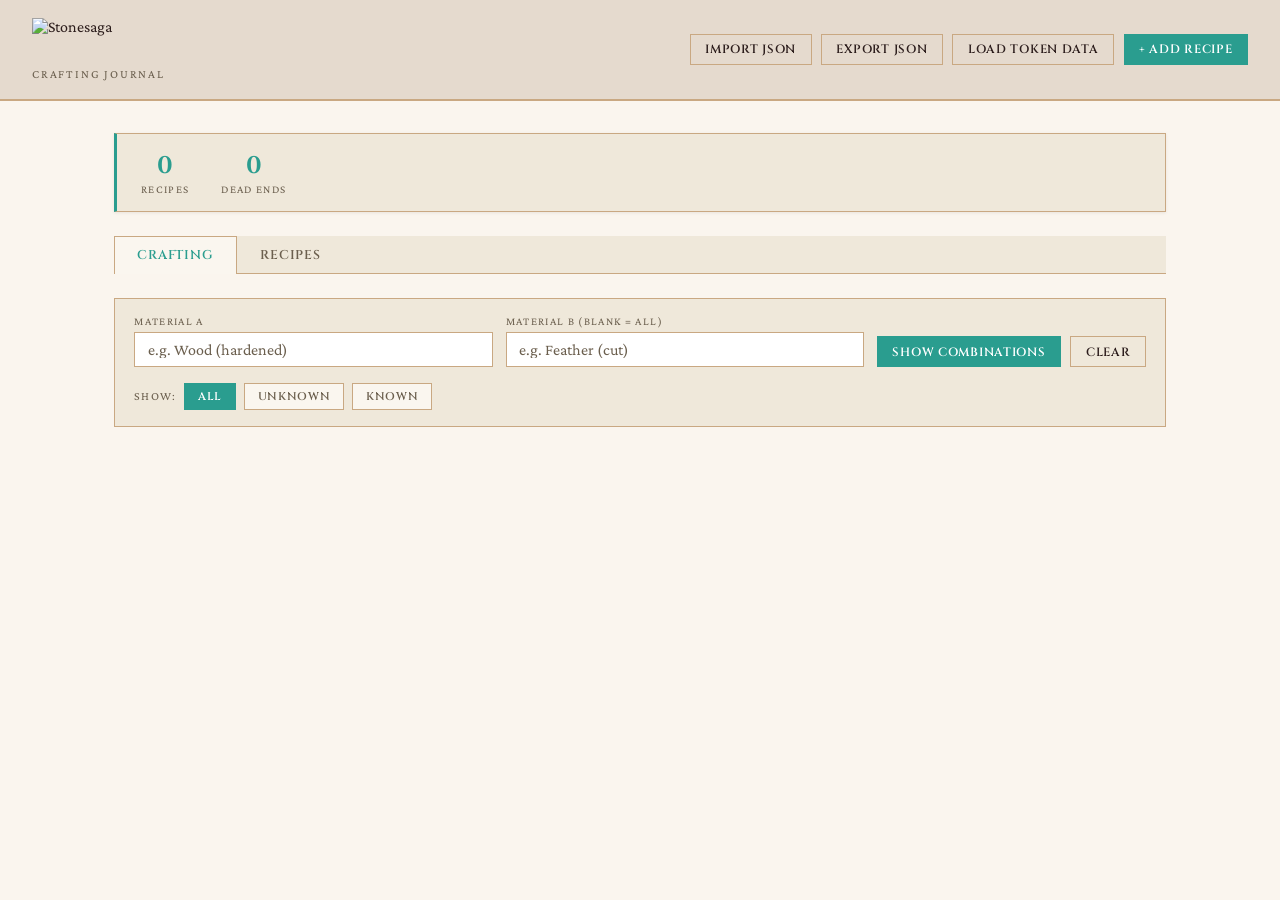
==== index.html @ 8492a9c6 "removed space in "Stone Saga"" ====
<!DOCTYPE html>
<html lang="en">
<head>
<meta charset="UTF-8">
<meta name="viewport" content="width=device-width, initial-scale=1.0">
<title>Stonesaga — Crafting Journal</title>
<link rel="stylesheet" href="styles.css">
</head>
<body>

<header>
  <div>
    <img src="assets/images/Stonesaga.webp" alt="Stonesaga" class="header-logo">
    <div class="subtitle">Crafting Journal</div>
  </div>
  <div class="header-actions">
    <button class="btn" onclick="triggerImport()">Import JSON</button>
    <button class="btn" onclick="exportData()">Export JSON</button>
    <button class="btn" onclick="triggerImportTokens()" title="Load token pip data JSON">Load Token Data</button>
    <button class="btn btn-primary" onclick="openModal()">+ Add Recipe</button>
    <input type="file" id="import-file" accept=".json" onchange="importData(event)">
    <input type="file" id="import-tokens-file" accept=".json" onchange="importTokenData(event)">
  </div>
</header>

<main>
  <div class="stats-bar">
    <div class="stat"><div class="stat-value" id="stat-total">0</div><div class="stat-label">Recipes</div></div>
    <div class="stat"><div class="stat-value" id="stat-nothing">0</div><div class="stat-label">Dead ends</div></div>
  </div>

  <div class="tabs">
    <button class="tab-btn active" onclick="switchTab('explorer',this)">Crafting</button>
    <button class="tab-btn" onclick="switchTab('journal',this)">Recipes</button>
  </div>

  <!-- JOURNAL -->
  <div class="tab-panel" id="tab-journal">
    <div class="controls">
      <input class="search-box" type="text" placeholder="Search by item name, code…" oninput="renderJournal()" id="search">
      <button class="btn btn-danger" onclick="clearAllConfirm()" id="clear-btn" style="display:none">Clear All</button>
    </div>
    <div class="controls" style="margin-bottom:1.5rem">
      <div class="mat-filter-wrap" id="mat-filter-wrap">
        <div id="mat-filter-tags"></div>
        <input class="mat-filter-input" id="mat-filter-input" placeholder="Filter by material…" autocomplete="off"
          oninput="onMatFilterInput()" onkeydown="onMatFilterKey(event)">
        <div class="mat-autocomplete hidden" id="mat-autocomplete"></div>
      </div>
      <label class="filter-mode-toggle">
        <input type="checkbox" id="filter-mode-and" onchange="renderJournal()"> Match ALL materials
      </label>
    </div>
    <div class="recipe-grid" id="recipe-grid"></div>
  </div>

  <!-- EXPLORER -->
  <div class="tab-panel active" id="tab-explorer">
    <div id="token-data-notice"></div>
    <div class="explorer-controls">
    <div class="explorer-top">
      <div class="explorer-mat-col">
        <label>Material A</label>
        <div class="ac-wrap">
          <input class="form-control" id="ex-mat1" placeholder="e.g. Wood (hardened)" autocomplete="off"
            oninput="exAcShow('ex-mat1','ex-ac1')" onkeydown="exAcKey(event,'ex-mat1','ex-ac1')"
            onfocus="exAcShow('ex-mat1','ex-ac1')">
          <div class="mat-autocomplete hidden" id="ex-ac1"></div>
        </div>
      </div>
      <div class="explorer-mat-col">
        <label>Material B <span style="font-size:.7rem;color:var(--flint)">(blank = all)</span></label>
        <div class="ac-wrap">
          <input class="form-control" id="ex-mat2" placeholder="e.g. Feather (cut)" autocomplete="off"
            oninput="exAcShow('ex-mat2','ex-ac2')" onkeydown="exAcKey(event,'ex-mat2','ex-ac2')"
            onfocus="exAcShow('ex-mat2','ex-ac2')">
          <div class="mat-autocomplete hidden" id="ex-ac2"></div>
        </div>
      </div>
      <div>
        <button class="btn btn-primary" onclick="renderExplorer()">Show Combinations</button>
        <button class="btn" onclick="clearExplorer()" style="margin-left:.4rem">Clear</button>
      </div>
    </div>
    <div class="explorer-filter-bar">
      <span class="explorer-filter-label">Show:</span>
      <button class="explorer-filter-btn active" data-filter="all"     onclick="setExplorerFilter('all',this)">All</button>
      <button class="explorer-filter-btn"         data-filter="unknown" onclick="setExplorerFilter('unknown',this)">Unknown</button>
      <button class="explorer-filter-btn"         data-filter="known"   onclick="setExplorerFilter('known',this)">Known</button>
    </div>
    </div>
    <div id="explorer-output"></div>
  </div>
</main>

<!-- RECIPE MODAL -->
<div class="modal-overlay hidden" id="modal-overlay" onclick="outsideClose(event,'modal-overlay')">
  <div class="modal">
    <h2 id="modal-title">Record Recipe</h2>
    <div class="form-row">
      <div class="form-group">
        <label>Item Name *</label>
        <input class="form-control" id="f-name" placeholder="e.g. Riverstone Adze">
      </div>
      <div class="form-group" style="max-width:110px">
        <label>Item # (Card) *</label>
        <input class="form-control" id="f-item-num" placeholder="e.g. IT13">
      </div>
    </div>
    <div class="form-group">
      <label>Crafting Codes — all codes shown on this item card back</label>
      <div class="code-list" id="f-code-list"></div>
      <div class="add-code-row">
        <input class="form-control" id="new-code-input" autocomplete="off"
          placeholder="e.g. B2132, R4210"
          onkeydown="if(event.key==='Enter'){event.preventDefault();addCodes();}">
        <button class="btn" onclick="addCodes()" style="white-space:nowrap">+ Add</button>
      </div>
      <div class="hint">B=Blue, R=Red, Y=Yellow, P=Purple, G=Grey followed by 4 digits. Separate multiple codes with commas or spaces.</div>
    </div>
    <div class="form-group">
      <label>Material*</label>
      <div class="form-row">
        <div class="form-group ac-wrap">
          <input class="form-control" id="f-mat1-name" placeholder="e.g. Riverstone (flaked)" autocomplete="off"
            oninput="fmAcShow('f-mat1-name','fac1')"
            onkeydown="fmAcKey(event,'f-mat1-name','fac1')"
            onfocus="fmAcShow('f-mat1-name','fac1')">
          <div class="mat-autocomplete hidden" id="fac1"></div>
        </div>
      </div>
    </div>
    <div class="form-group">
      <label>Material*</label>
      <div class="form-row">
        <div class="form-group ac-wrap">
          <input class="form-control" id="f-mat2-name" placeholder="e.g. Feather" autocomplete="off"
            oninput="fmAcShow('f-mat2-name','fac2')"
            onkeydown="fmAcKey(event,'f-mat2-name','fac2')"
            onfocus="fmAcShow('f-mat2-name','fac2')">
          <div class="mat-autocomplete hidden" id="fac2"></div>
        </div>
      </div>
    </div>
    <div class="form-group">
      <label>Notes</label>
      <textarea class="form-control" id="f-notes" rows="2" placeholder="Orientation hints, technologies granted…"></textarea>
    </div>
    <div class="modal-actions">
      <button class="btn" onclick="closeModal()">Cancel</button>
      <button class="btn btn-primary" onclick="saveRecipe()">Save Recipe</button>
    </div>
  </div>
</div>

<!-- STATUS MODAL -->
<div class="modal-overlay hidden" id="status-overlay" onclick="outsideClose(event,'status-overlay')">
  <div class="modal" style="max-width:460px">
    <h2 id="sm-title">Mark Tried — Nothing</h2>
    <div id="sm-body" style="margin-bottom:1rem;color:var(--flint);font-size:.9rem"></div>
    <div id="sm-code-entry">
      <div class="form-group">
        <label>Code tried</label>
        <input class="form-control" id="sm-code-input" autocomplete="off"
          placeholder="e.g. B2132"
          style="max-width:180px"
          onkeydown="if(event.key==='Enter') setCodeStatus('nothing')">
        <div class="hint">B=Blue, R=Red, Y=Yellow, P=Purple, G=Grey followed by 4 digits.</div>
      </div>
      <div id="sm-existing" style="margin-top:.6rem"></div>
    </div>
    <div style="display:flex;gap:.7rem;flex-wrap:wrap;margin-top:1rem">
      <button class="btn btn-primary" onclick="setCodeStatus('nothing')">Save</button>
      <button class="btn" onclick="closeStatusModal()">Cancel</button>
    </div>
  </div>
</div>

<!-- PICK RECIPE MODAL -->
<div class="modal-overlay hidden" id="pick-overlay" onclick="outsideClose(event,'pick-overlay')">
  <div class="modal" style="max-width:420px">
    <h2 id="pick-title">Add to existing recipe?</h2>
    <p id="pick-body" style="margin-bottom:1rem;color:var(--flint);font-size:.9rem"></p>
    <div id="pick-list" style="display:flex;flex-direction:column;gap:.5rem;margin-bottom:1.2rem"></div>
    <div style="display:flex;gap:.7rem;flex-wrap:wrap">
      <button class="btn btn-primary" onclick="pickNew()">Create new recipe</button>
      <button class="btn" onclick="closePick()">Cancel</button>
    </div>
  </div>
</div>

<!-- IMPORT MODAL -->
<div class="modal-overlay hidden" id="import-overlay" onclick="outsideClose(event,'import-overlay')">
  <div class="modal" style="max-width:480px">
    <h2>Load JSON</h2>
    <div id="im-summary" style="margin-bottom:1.2rem;font-size:.9rem;line-height:1.7;color:var(--chalk)"></div>
    <div id="im-current" style="margin-bottom:1rem;font-size:.82rem;color:var(--flint)"></div>
    <div id="im-conflicts" style="margin-bottom:1.2rem"></div>
    <div style="display:flex;gap:.7rem;flex-wrap:wrap">
      <button class="btn btn-primary" onclick="doImport('merge')">Merge</button>
      <button class="btn btn-danger" onclick="doImport('overwrite')">Overwrite</button>
      <button class="btn" onclick="closeImportModal()">Cancel</button>
    </div>
    <div style="margin-top:.9rem;font-size:.78rem;color:var(--flint)">
      <strong style="color:var(--chalk)">Merge</strong> — incoming recipes are added; existing ones with the same ID are updated. Dead-end codes are combined.<br>
      <strong style="color:var(--chalk)">Overwrite</strong> — replaces all current recipes and dead-end codes with the file contents.
    </div>
  </div>
</div>

<script src="app.js"></script>
</body>
</html>
---- styles.css ----
@import url('https://fonts.googleapis.com/css2?family=Cinzel:wght@400;600;700&family=Crimson+Pro:ital,wght@0,300;0,400;0,600;1,300;1,400&display=swap');
:root {
  --stone:#e5dace; --ash:#efe8da; --cave:#faf6ef; --smoke:#c9a882;
  --chalk:#2c1d1c; --ochre:#2a9d8f; --flint:#6b5f4e; --parchment:#1a1210;
  --pip-blue:#4a90c4; --pip-red:#c04a4a; --pip-yellow:#c4a43a;
  --pip-purple:#7a5a94; --pip-grey:#888080;
  --cat-animal:#8a6040; --cat-plant:#4a7450; --cat-mineral:#5a5050; --cat-rare:#8a8070;
  --base-font-size:16px; /* ← change this to scale the whole UI */
}
*{box-sizing:border-box;margin:0;padding:0;}
body{background:var(--cave) url('assets/images/cave.webp') center/cover fixed;color:var(--chalk);font-family:'Crimson Pro',Georgia,serif;font-size:var(--base-font-size);min-height:100vh;}
body::before{content:'';position:fixed;inset:0;background:rgba(250,246,239,.6);pointer-events:none;z-index:0;}

header{background:var(--stone);border-bottom:2px solid var(--smoke);padding:1.1rem 2rem;display:flex;align-items:center;justify-content:space-between;position:sticky;top:0;z-index:100;}
header h1{font-family:'Cinzel',serif;font-size:1.4rem;font-weight:700;color:var(--ochre);letter-spacing:.08em;}
.header-logo{height:3rem;width:auto;display:block;}
header .subtitle{font-size:.75rem;color:var(--flint);letter-spacing:.15em;text-transform:uppercase;margin-top:.1rem;}
.header-actions{display:flex;gap:.6rem;align-items:center;flex-wrap:wrap;}

.btn{font-family:'Cinzel',serif;font-size:.75rem;font-weight:600;letter-spacing:.06em;padding:.4rem .9rem;border:1px solid var(--smoke);background:transparent;color:var(--chalk);cursor:pointer;transition:all .15s;text-transform:uppercase;}
.btn:hover{border-color:var(--ochre);color:var(--ochre);}
.btn-primary{background:var(--ochre);border-color:var(--ochre);color:#fff;}
.btn-primary:hover{background:#239086;border-color:#239086;color:#fff;}
.btn-danger{border-color:var(--pip-red);color:var(--pip-red);}
.btn-danger:hover{background:var(--pip-red);color:white;}
.btn-sm{font-size:.65rem;padding:.25rem .6rem;}

.tabs{display:flex;border-bottom:1px solid var(--smoke);margin-bottom:1.5rem;background:var(--ash);}
.tab-btn{font-family:'Cinzel',serif;font-size:.8rem;font-weight:600;letter-spacing:.06em;padding:.6rem 1.4rem;border:1px solid transparent;border-bottom:none;background:transparent;color:var(--flint);cursor:pointer;text-transform:uppercase;transition:all .15s;margin-bottom:-1px;}
.tab-btn:hover{color:var(--chalk);}
.tab-btn.active{background:var(--cave);border-color:var(--smoke);border-bottom-color:var(--cave);color:var(--ochre);}
.tab-panel{display:none;}
.tab-panel.active{display:block;}

main{position:relative;z-index:1;max-width:1100px;margin:0 auto;padding:2rem 1.5rem;}

.stats-bar{display:flex;gap:2rem;margin-bottom:1.5rem;padding:1rem 1.5rem;background:var(--ash);border:1px solid var(--smoke);border-left:3px solid var(--ochre);flex-wrap:wrap;box-shadow:0 1px 3px rgba(44,29,28,.08);}
.stat{text-align:center;}
.stat-value{font-family:'Cinzel',serif;font-size:1.5rem;font-weight:700;color:var(--ochre);}
.stat-label{font-size:.7rem;letter-spacing:.12em;text-transform:uppercase;color:var(--flint);margin-top:.1rem;}

.controls{display:flex;gap:.8rem;margin-bottom:.8rem;flex-wrap:wrap;align-items:center;}
.search-box{flex:1;min-width:200px;background:#fff;border:1px solid var(--smoke);color:var(--chalk);font-family:'Crimson Pro',serif;font-size:1rem;padding:.5rem .9rem;outline:none;transition:border-color .15s;}
.search-box:focus{border-color:var(--ochre);}
.search-box::placeholder{color:var(--flint);}
.filter-select{background:#fff;border:1px solid var(--smoke);color:var(--chalk);font-family:'Crimson Pro',serif;font-size:1rem;padding:.5rem .8rem;cursor:pointer;outline:none;}
.filter-select:focus{border-color:var(--ochre);}

.mat-filter-wrap{position:relative;display:flex;flex-wrap:wrap;align-items:center;gap:.4rem;flex:2;min-width:220px;background:#fff;border:1px solid var(--smoke);padding:.3rem .5rem;transition:border-color .15s;}
.mat-filter-wrap:focus-within{border-color:var(--ochre);}
.mat-filter-tag{display:inline-flex;align-items:center;gap:.3rem;background:rgba(176,125,58,.18);border:1px solid var(--ochre);color:var(--parchment);font-size:.78rem;padding:.1rem .5rem .1rem .6rem;white-space:nowrap;}
.mat-filter-tag button{background:none;border:none;color:var(--ochre);cursor:pointer;font-size:1rem;line-height:1;padding:0 0 0 .1rem;}
.mat-filter-tag button:hover{color:var(--pip-red);}
.mat-filter-input{background:transparent;border:none;color:var(--chalk);font-family:'Crimson Pro',serif;font-size:.95rem;outline:none;flex:1;min-width:130px;padding:.15rem 0;}
.mat-filter-input::placeholder{color:var(--flint);}
.filter-mode-toggle{display:flex;align-items:center;gap:.4rem;font-size:.78rem;color:var(--flint);white-space:nowrap;cursor:pointer;user-select:none;}
.filter-mode-toggle input{cursor:pointer;accent-color:var(--ochre);}

.ac-wrap{position:relative;}
.mat-autocomplete{position:absolute;top:calc(100% + 2px);left:0;right:0;background:#fff;border:1px solid var(--ochre);z-index:150;max-height:200px;overflow-y:auto;box-shadow:0 4px 12px rgba(44,29,28,.12);}
.mat-autocomplete.hidden{display:none;}
.mat-autocomplete-item{padding:.3rem .8rem;font-size:.9rem;cursor:pointer;display:flex;align-items:center;gap:.5rem;}
.mat-ac-img{width:28px;height:28px;object-fit:cover;border-radius:3px;flex-shrink:0;}
.mat-autocomplete-item:hover,.mat-autocomplete-item.active{background:var(--ash);}
.mat-cat-dot{width:8px;height:8px;border-radius:50%;flex-shrink:0;}
.mat-cat-dot.animal{background:var(--cat-animal);}
.mat-cat-dot.plant{background:var(--cat-plant);}
.mat-cat-dot.mineral{background:var(--cat-mineral);}
.mat-cat-dot.rare{background:var(--cat-rare);}
.mat-cat-dot.unknown{background:var(--flint);}

.recipe-grid{display:grid;grid-template-columns:repeat(auto-fill,minmax(320px,1fr));gap:1rem;}
.recipe-card{background:var(--ash);border:1px solid var(--smoke);padding:1.1rem 1.2rem;transition:border-color .15s;box-shadow:0 1px 3px rgba(44,29,28,.06);}
.recipe-card:hover{border-color:var(--ochre);}
.recipe-card-header{display:flex;align-items:flex-start;justify-content:space-between;gap:.5rem;margin-bottom:.7rem;}
.recipe-name{font-family:'Cinzel',serif;font-size:1rem;font-weight:600;color:var(--chalk);line-height:1.3;}
.item-number{font-family:'Cinzel',serif;font-size:.7rem;color:var(--ochre);letter-spacing:.1em;white-space:nowrap;margin-top:.15rem;}

.code-chips{display:flex;flex-wrap:wrap;gap:.4rem;margin-bottom:.6rem;}
.recipe-code{display:inline-flex;align-items:center;gap:.35rem;padding:.2rem .55rem;background:rgba(0,0,0,.3);border:1px solid var(--smoke);font-family:'Cinzel',serif;font-size:.8rem;letter-spacing:.04em;}

.pip-icon{width:11px;height:11px;flex-shrink:0;display:inline-block;vertical-align:middle;}
.pip-icon.blue{background:var(--pip-blue);border-radius:50%;}
.pip-icon.red{background:var(--pip-red);transform:rotate(45deg);}
.pip-icon.yellow{background:var(--pip-yellow);clip-path:polygon(50% 0%,0% 100%,100% 100%);}
.pip-icon.purple{background:var(--pip-purple);clip-path:polygon(50% 100%,0% 0%,100% 0%);transform:rotate(-90deg);}
.pip-icon.grey{background:var(--pip-grey);border-radius:0% 50% 50% 0; width: 6px;}

.recipe-materials{display:flex;align-items:center;gap:.5rem;margin-bottom:.5rem;flex-wrap:wrap;}
.material-tag{font-size:1rem;padding:.2rem .5rem;border:none;font-weight:600;}
.material-tag.animal{background:#6b3f22;color:#f5e8d8;}
.material-tag.plant{background:#2d5c30;color:#d8f0d8;}
.material-tag.mineral{background:#3d3530;color:#e8e0d8;}
.material-tag.rare{background:#4a3560;color:#e8d8f5;}
.material-tag.unknown{background:var(--flint);color:var(--ash);}
.recipe-notes{font-size:.85rem;color:var(--flint);font-style:italic;line-height:1.4;border-top:1px solid var(--smoke);padding-top:.5rem;margin-top:.4rem;}
.card-actions{display:flex;gap:.4rem;margin-top:.8rem;padding-top:.7rem;border-top:1px solid var(--smoke);}

.empty-state{text-align:center;padding:5rem 2rem;color:var(--flint);grid-column:1/-1;}
.empty-state .glyph{font-size:3rem;margin-bottom:1rem;opacity:.4;}
.empty-state h2{font-family:'Cinzel',serif;font-size:1.1rem;color:var(--flint);margin-bottom:.5rem;}

/* Explorer */
.explorer-controls{background:var(--ash);border:1px solid var(--smoke);padding:1rem 1.2rem;margin-bottom:1.2rem;}
.explorer-top{display:flex;gap:.8rem;margin-bottom:1rem;flex-wrap:wrap;align-items:flex-end;}
.explorer-filter-bar{display:flex;align-items:center;gap:.5rem;}
.explorer-filter-label{font-size:.75rem;letter-spacing:.1em;text-transform:uppercase;color:var(--flint);}
.explorer-filter-btn{font-family:'Cinzel',serif;font-size:.7rem;font-weight:600;letter-spacing:.06em;padding:.3rem .8rem;border:1px solid var(--smoke);background:var(--cave);color:var(--flint);cursor:pointer;text-transform:uppercase;transition:all .15s;}
.explorer-filter-btn:hover{border-color:var(--ochre);color:var(--ochre);}
.explorer-filter-btn.active{background:var(--ochre);border-color:var(--ochre);color:#fff;}
.explorer-mat-col{flex:1;min-width:180px;}
.explorer-mat-col label{display:block;font-size:.7rem;letter-spacing:.12em;text-transform:uppercase;color:var(--flint);margin-bottom:.35rem;}

.token-data-notice{font-size:.82rem;padding:.6rem .9rem;background:rgba(176,125,58,.1);border:1px solid rgba(176,125,58,.3);color:var(--ochre);margin-bottom:1.2rem;}
.token-data-notice.warn{background:rgba(192,74,74,.08);border-color:rgba(192,74,74,.3);color:#c07070;}

.im-conflict-header{font-family:'Cinzel',serif;font-size:.8rem;font-weight:600;color:var(--pip-red);letter-spacing:.05em;margin-bottom:.5rem;}
.im-conflict-list{list-style:none;display:flex;flex-direction:column;gap:.4rem;max-height:200px;overflow-y:auto;padding:.6rem .8rem;background:rgba(192,74,74,.06);border:1px solid rgba(192,74,74,.25);font-size:.82rem;line-height:1.5;color:var(--chalk);}
.im-conflict-list li{padding-bottom:.4rem;border-bottom:1px solid rgba(192,74,74,.12);}
.im-conflict-list li:last-child{padding-bottom:0;border-bottom:none;}

/* Combo section per material-pair */
.combo-section{margin-bottom:2rem;}
.combo-section-header{display:flex;align-items:center;gap:.7rem;margin-bottom:.8rem;padding-bottom:.5rem;border-bottom:1px solid var(--smoke);flex-wrap:wrap;}
.combo-header-mat{display:flex;align-items:center;gap:.4rem;}
.combo-header-sep{color:var(--flint);font-size:1.1rem;font-weight:600;}
.combo-grid{display:grid;grid-template-columns:repeat(auto-fill,minmax(240px,1fr));gap:.7rem;}

/* Token images in combo cards */
.combo-token-pair{display:flex;align-items:center;gap:2px;margin-bottom:.55rem;}
.combo-token-img{width:110px;height:110px;object-fit:cover;border-radius:4px;border:1px solid var(--smoke);flex-shrink:0;}

.combo-card{background:var(--ash);border:1px solid var(--smoke);padding:.85rem 1rem;display:flex;flex-direction:column;gap:.45rem;box-shadow:0 1px 3px rgba(44,29,28,.06);}
.combo-card.state-discovered{background:#d8ead8;border-color:#4a7450;border-width:2px;}
.combo-card.state-nothing{border-color:#5a4a34;opacity:.75;}

.combo-header{display:flex;align-items:center;justify-content:space-between;gap:.4rem;}
.combo-code-display{display:inline-flex;align-items:center;gap:.3rem;font-family:'Cinzel',serif;font-size:.85rem;letter-spacing:.04em;}
.combo-code-detail{font-size:.72rem;color:var(--flint);font-family:'Cinzel',serif;letter-spacing:.03em;}

.status-badge{font-size:.65rem;letter-spacing:.1em;text-transform:uppercase;padding:.1rem .4rem;border:1px solid;flex-shrink:0;}
.status-badge.discovered{border-color:#4a7450;color:#70a470;}
.status-badge.nothing{border-color:#5a4a34;color:#907060;}
.status-badge.unknown{border-color:var(--smoke);color:var(--flint);}

.combo-item-name{font-family:'Cinzel',serif;font-size:1.05rem;font-weight:700;color:var(--parchment);}
.combo-item-num{font-size:.7rem;color:var(--ochre);}
.combo-actions{display:flex;gap:.4rem;flex-wrap:wrap;margin-top:.1rem;}

/* Modal */
.modal-overlay{position:fixed;inset:0;background:rgba(44,29,28,.55);z-index:200;display:flex;align-items:center;justify-content:center;padding:1rem;}
.modal-overlay.hidden{display:none;}
.modal{background:var(--cave);border:1px solid var(--smoke);width:100%;max-width:600px;max-height:90vh;overflow-y:auto;padding:2rem;box-shadow:0 8px 32px rgba(44,29,28,.2);}
.modal h2{font-family:'Cinzel',serif;font-size:1.2rem;color:var(--ochre);margin-bottom:1.5rem;letter-spacing:.05em;}
.form-group{margin-bottom:1rem;}
.form-group label{display:block;font-size:.75rem;letter-spacing:.12em;text-transform:uppercase;color:var(--flint);margin-bottom:.4rem;}
.form-control{width:100%;background:#fff;border:1px solid var(--smoke);color:var(--chalk);font-family:'Crimson Pro',serif;font-size:1rem;padding:.5rem .8rem;outline:none;transition:border-color .15s;}
.form-control:focus{border-color:var(--ochre);}
.form-control::placeholder{color:var(--flint);}
.form-row{display:flex;gap:.8rem;}
.form-row .form-group{flex:1;}
.hint{font-size:.78rem;color:var(--flint);margin-top:.3rem;font-style:italic;}

.pip-color-select{display:flex;gap:.5rem;flex-wrap:wrap;}
.pip-option{display:flex;align-items:center;gap:.35rem;cursor:pointer;padding:.3rem .65rem;border:1px solid var(--smoke);transition:border-color .15s;}
.pip-option:hover{border-color:var(--flint);}
.pip-option.selected{border-color:var(--ochre);}
.pip-option span{font-size:.82rem;}

.code-list{display:flex;flex-direction:column;gap:.5rem;margin-bottom:.5rem;}
.code-entry{display:flex;align-items:center;gap:.5rem;background:var(--ash);border:1px solid var(--smoke);padding:.5rem .7rem;color:var(--chalk);}
.code-entry .code-digits{font-family:'Cinzel',serif;font-size:.9rem;flex:1;}
.add-code-row{display:flex;gap:.5rem;align-items:flex-end;flex-wrap:wrap;}

.modal-actions{display:flex;gap:.6rem;justify-content:flex-end;margin-top:1.5rem;padding-top:1rem;border-top:1px solid var(--smoke);}

::-webkit-scrollbar{width:6px;}
::-webkit-scrollbar-track{background:var(--ash);}
::-webkit-scrollbar-thumb{background:var(--smoke);border-radius:3px;}
#import-file,#import-tokens-file{display:none;}

@media(max-width:768px){
  .recipe-grid{grid-template-columns:repeat(auto-fill,minmax(280px,1fr));}
  .combo-grid{grid-template-columns:repeat(auto-fill,minmax(200px,1fr));}
}

@media(max-width:600px){
  header{padding:.85rem 1rem;flex-direction:column;gap:.7rem;align-items:flex-start;}
  .header-actions{width:100%;flex-wrap:wrap;}
  .header-actions .btn{flex:1;min-width:calc(50% - .3rem);text-align:center;}

  main{padding:1.2rem 1rem;}

  .stats-bar{gap:.6rem;padding:.75rem 1rem;overflow-x:auto;flex-wrap:nowrap;}
  .stat{flex-shrink:0;}
  .stat-value{font-size:1.2rem;}

  .tabs{overflow-x:auto;flex-wrap:nowrap;}
  .tab-btn{white-space:nowrap;padding:.55rem 1rem;font-size:.72rem;}

  .controls{flex-direction:column;}
  .search-box,.filter-select,.mat-filter-wrap{width:100%;min-width:0;flex:none;}
  .filter-mode-toggle{width:100%;}

  .recipe-grid{grid-template-columns:1fr;}
  .recipe-card{padding:.65rem .8rem;}
  .combo-grid{grid-template-columns:repeat(2,1fr);}

  .explorer-top{flex-direction:column;}
  .explorer-mat-col{min-width:0;width:100%;}

  .modal{padding:1.25rem 1rem;}
  .modal-overlay{padding:.5rem;}
  .form-row{flex-direction:column;}
  .form-row .form-group{max-width:none !important;}

  .pip-color-select{gap:.3rem;}
  .pip-option{padding:.25rem .5rem;}

  .modal-actions{flex-wrap:wrap;}
  .modal-actions .btn{flex:1;}
}
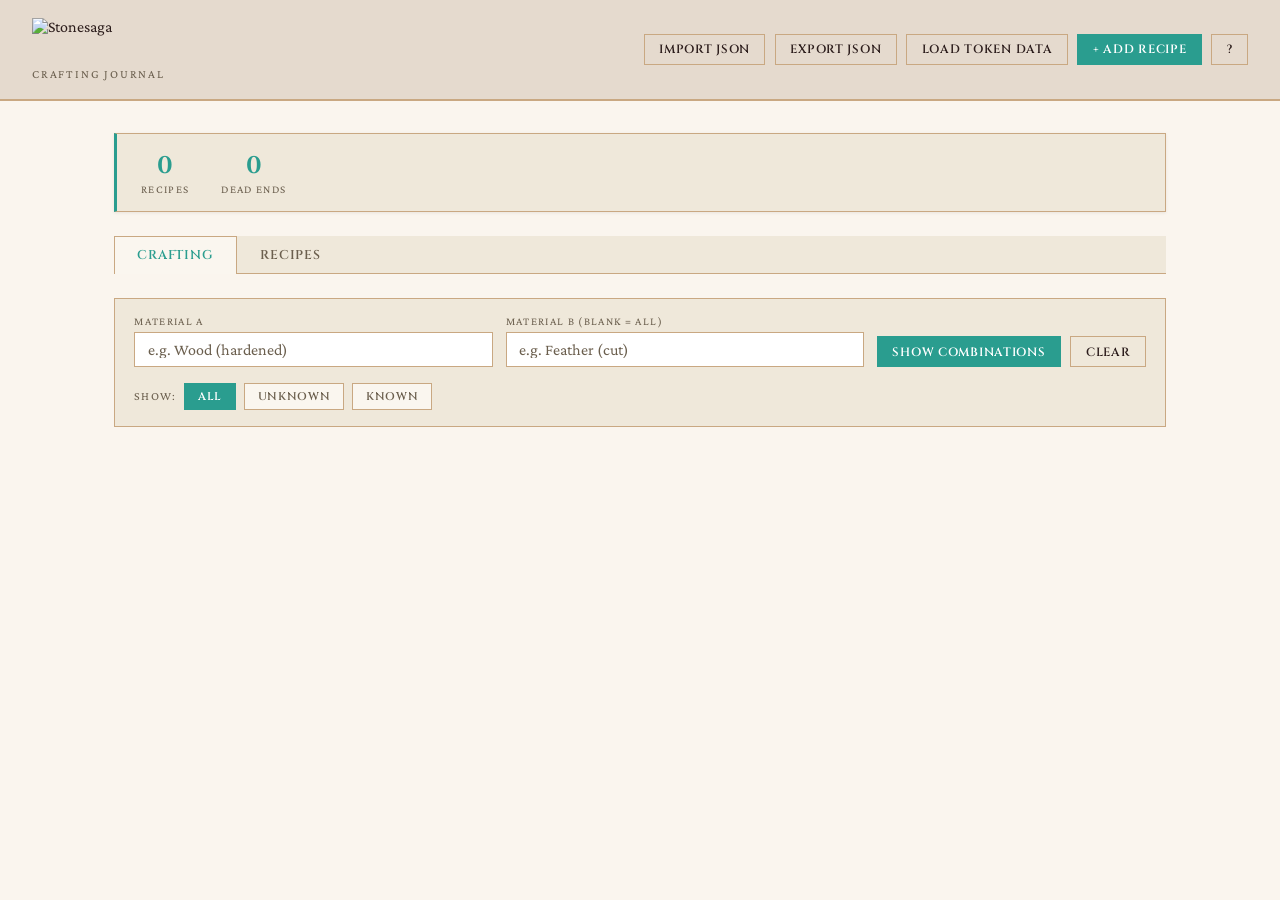
==== commit b06de8f5: "adjusted link to analytics" ====
--- a/index.html
+++ b/index.html
@@ -18,6 +18,7 @@
     <button class="btn" onclick="exportData()">Export JSON</button>
     <button class="btn" onclick="triggerImportTokens()" title="Load token pip data JSON">Load Token Data</button>
     <button class="btn btn-primary" onclick="openModal()">+ Add Recipe</button>
+    <button class="btn" onclick="openHelp()" title="Help">?</button>
     <input type="file" id="import-file" accept=".json" onchange="importData(event)">
     <input type="file" id="import-tokens-file" accept=".json" onchange="importTokenData(event)">
   </div>
@@ -208,6 +209,50 @@
   </div>
 </div>
 
+<!-- HELP MODAL -->
+<div class="modal-overlay hidden" id="help-overlay" onclick="outsideClose(event,'help-overlay')">
+  <div class="modal" style="max-width:560px">
+    <h2>How to use this app</h2>
+
+    <div class="help-section">
+      <h3>Recording a discovery</h3>
+      <p>Go to the <strong>Crafting</strong> tab, pick the two materials you used, and click <strong>Show Combinations</strong>. Find the code that matched and click <strong>Record discovery</strong> — the form opens pre-filled with the materials and code. Give the item a name and its card number, then save.</p>
+      <p>You can also add a recipe manually from any tab using <strong>+ Add Recipe</strong> in the header.</p>
+    </div>
+
+    <div class="help-section">
+      <h3>Crafting codes</h3>
+      <p>Codes can be typed in shorthand: one letter for the colour followed by four digits — e.g. <strong>R1311</strong> for Red 1311. Letters: B&nbsp;=&nbsp;Blue, R&nbsp;=&nbsp;Red, Y&nbsp;=&nbsp;Yellow, P&nbsp;=&nbsp;Purple, G&nbsp;=&nbsp;Grey. Separate multiple codes with commas or spaces.</p>
+    </div>
+
+    <div class="help-section">
+      <h3>Crafting tab card colours</h3>
+      <ul>
+        <li><span class="help-swatch" style="background:var(--discovered-bg);border-color:var(--discovered-border)"></span><strong>Green</strong> — item already discovered with this combination</li>
+        <li><span class="help-swatch" style="background:var(--nothing-bg);border-color:var(--nothing-border)"></span><strong>Terracotta</strong> — tried this code, nothing crafted</li>
+        <li><span class="help-swatch" style="background:var(--ash);border-color:var(--smoke)"></span><strong>Beige</strong> — not yet tried</li>
+      </ul>
+    </div>
+
+    <div class="help-section">
+      <h3>Explorer filters</h3>
+      <p><strong>All</strong> — shows every computed code for the selected materials.<br>
+      <strong>Unknown</strong> — hides combinations that have already been resolved (discovered or dead-end).<br>
+      <strong>Known</strong> — shows only material pairs where at least one item has been found.</p>
+    </div>
+
+    <div class="help-section">
+      <h3>Sharing with the table</h3>
+      <p>Use <strong>Export JSON</strong> to save your current data, then share the file. Others import it with <strong>Import JSON</strong> — choose <strong>Merge</strong> to combine with their existing data, or <strong>Overwrite</strong> to replace it entirely.</p>
+    </div>
+
+    <div class="modal-actions">
+      <button class="btn btn-primary" onclick="closeHelp()">Close</button>
+    </div>
+  </div>
+</div>
+
 <script src="app.js"></script>
+<script type="module" src="analytics.js"></script>
 </body>
 </html>
